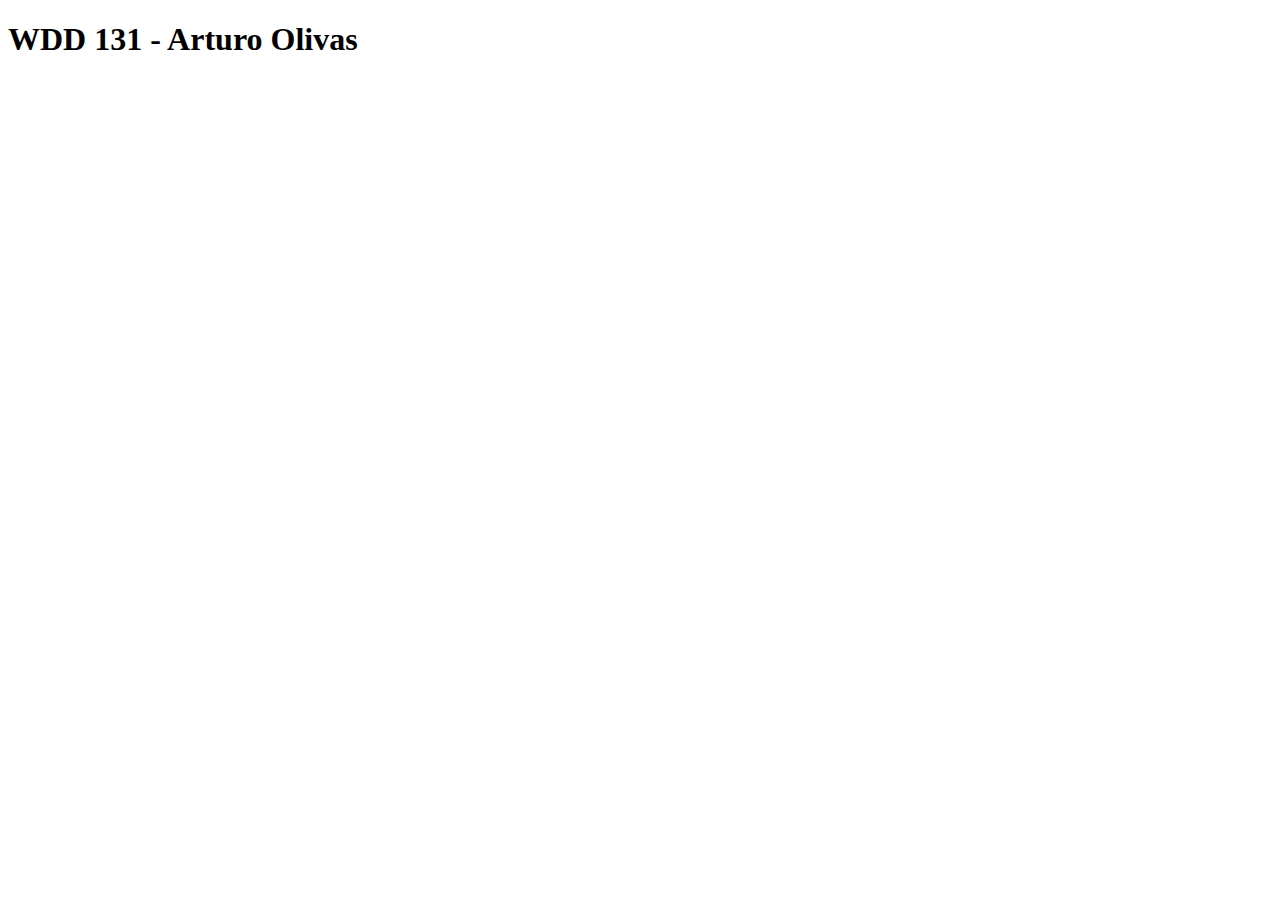
==== index.html @ a1fb65a5 "Initial Commit" ====
<!DOCTYPE html>
<html lang="en">
<head>
    <meta charset="UTF-8">
    <meta name="viewport" content="width=device-width, initial-scale=1.0">
    <title>WDD 131</title>
</head>
<body>
    <h1> WDD 131 - Arturo Olivas</h1>
</body>
</html>
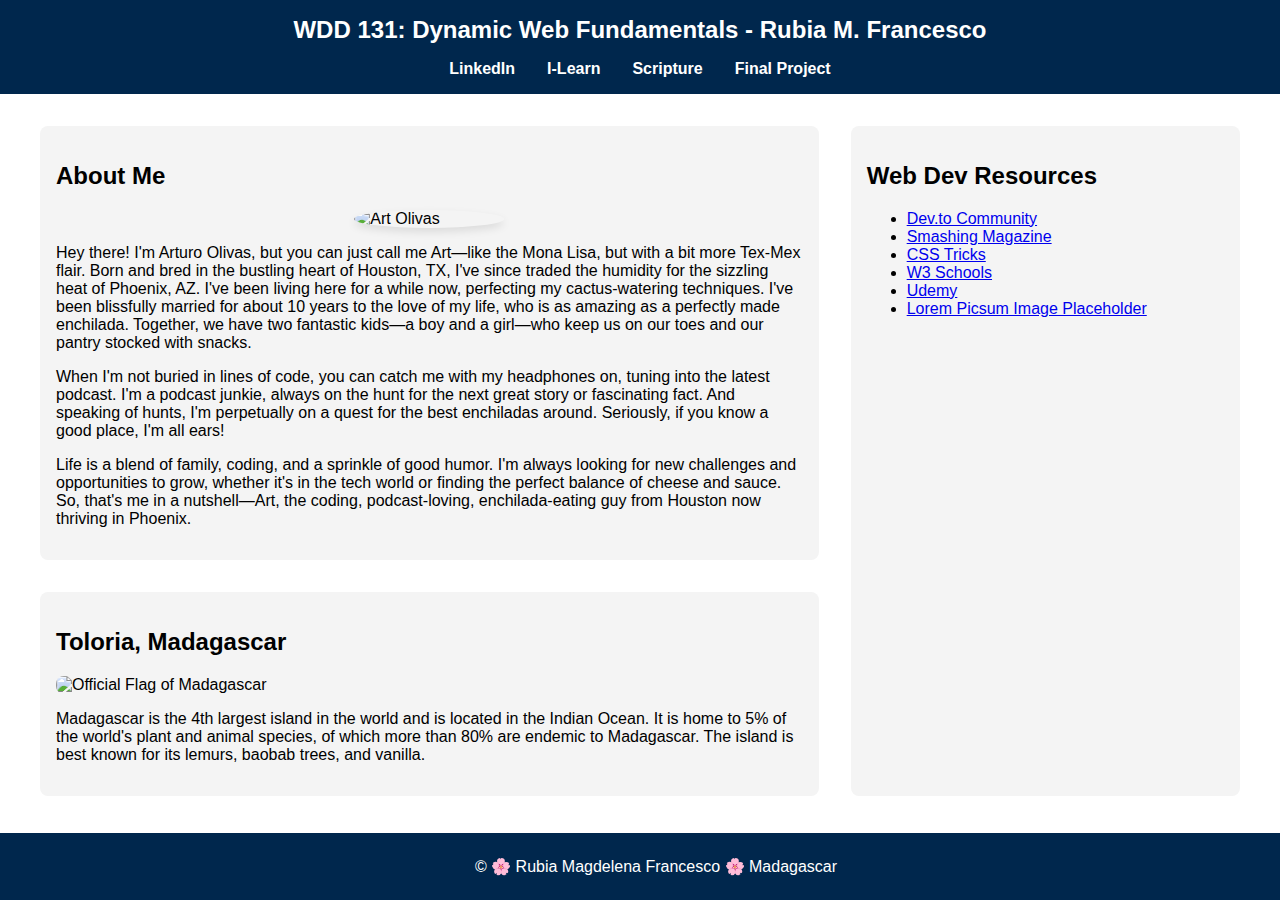
==== commit 5160febb: "initial commit HTML, CSS and JS" ====
--- a/index.html
+++ b/index.html
@@ -1,11 +1,71 @@
 <!DOCTYPE html>
 <html lang="en">
+
 <head>
     <meta charset="UTF-8">
     <meta name="viewport" content="width=device-width, initial-scale=1.0">
-    <title>WDD 131</title>
+    <title>WDD 131 - Dynamic Web Fundamentals - Your Name</title>
+    <meta name="description"
+        content="WDD 131 - Dynamic Web Fundamentals by Your Name. Summary of page content including web development resources, personal introduction, and project information.">
+    <meta name="author" content="Your Name">
+    <link rel="stylesheet" href="styles/base.css">
+    <script src="scripts/getdates.js" defer></script>
 </head>
+
 <body>
-    <h1> WDD 131 - Arturo Olivas</h1>
+    <header>
+        <h1>WDD 131: Dynamic Web Fundamentals - Rubia M. Francesco</h1>
+        <nav>
+            <ul>
+                <li><a href="https://www.linkedin.com/in/artolivas84/">LinkedIn</a></li>
+                <li><a href="https://byui.instructure.com">I-Learn</a></li>
+                <li><a href="https://www.churchofjesuschrist.org/study/scriptures">Scripture</a></li>
+                <li><a href="#">Final Project</a></li>
+            </ul>
+        </nav>
+    </header>
+    <main>
+        <section class="card about-me">
+            <h2>About Me</h2>
+            <img src="images/profile.jpeg" alt="Art Olivas">
+            <p>Hey there! I'm Arturo Olivas, but you can just call me Art—like the Mona Lisa, but with a bit more
+                Tex-Mex flair. Born and bred in the bustling heart of Houston, TX, I've since traded the humidity for
+                the sizzling heat of Phoenix, AZ. I've been living here for a while now, perfecting my cactus-watering
+                techniques. I've been blissfully married for about 10 years to the love of my life, who is as amazing as
+                a perfectly made enchilada. Together, we have two fantastic kids—a boy and a girl—who keep us on our
+                toes and our pantry stocked with snacks. </p>
+            <p>When I'm not buried in lines of code, you can catch me with my headphones on, tuning into the latest
+                podcast. I'm a podcast junkie, always on the hunt for the next great story or fascinating fact. And
+                speaking of hunts, I'm perpetually on a quest for the best enchiladas around. Seriously, if you know a
+                good place, I'm all ears!</p>
+            <p>Life is a blend of family, coding, and a sprinkle of good humor. I'm always looking for new challenges
+                and opportunities to grow, whether it's in the tech world or finding the perfect balance of cheese and
+                sauce. So, that's me in a nutshell—Art, the coding, podcast-loving, enchilada-eating guy from Houston
+                now thriving in Phoenix.</p>
+        </section>
+        <section class="card resources">
+            <h2>Web Dev Resources</h2>
+            <ul>
+                <li><a href="#">Dev.to Community</a></li>
+                <li><a href="#">Smashing Magazine</a></li>
+                <li><a href="#">CSS Tricks</a></li>
+                <li><a href="#">W3 Schools</a></li>
+                <li><a href="#">Udemy</a></li>
+                <li><a href="#">Lorem Picsum Image Placeholder</a></li>
+            </ul>
+        </section>
+        <section class="card">
+            <h2>Toloria, Madagascar</h2>
+            <img src="images/madagascar-flag.jpg" alt="Official Flag of Madagascar">
+            <p>Madagascar is the 4th largest island in the world and is located in the Indian Ocean. It is home to 5% of
+                the world's plant and animal species, of which more than 80% are endemic to Madagascar. The island is
+                best known for its lemurs, baobab trees, and vanilla.</p>
+        </section>
+    </main>
+    <footer>
+        <p>&copy; <span id="currentyear"></span> 🌸 Rubia Magdelena Francesco 🌸 Madagascar</p>
+        <p id="lastModified"></p>
+    </footer>
 </body>
-</html>
+
+</html>--- a/styles/base.css
+++ b/styles/base.css
@@ -0,0 +1,88 @@
+body {
+    font-family: 'Arial', sans-serif;
+    margin: 0;
+    padding: 0;
+}
+
+header {
+    background-color: #00274D;
+    color: white;
+    padding: 1em;
+    text-align: center;
+}
+
+header h1 {
+    margin: 0;
+    font-size: 1.5em;
+}
+
+nav ul {
+    list-style: none;
+    padding: 0;
+    display: flex;
+    justify-content: center;
+    margin: 1em 0 0 0;
+}
+
+nav ul li {
+    margin: 0 1em;
+}
+
+nav ul li a {
+    color: white;
+    text-decoration: none;
+    font-weight: bold;
+}
+
+main {
+    display: grid;
+    grid-template-columns: 2fr 1fr;
+    gap: 2em;
+    padding: 2em;
+    max-width: 1200px;
+    margin: 0 auto;
+}
+
+.card {
+    background: #f4f4f4;
+    border-radius: 8px;
+    padding: 1em;
+}
+
+.card img {
+    display: block;
+    margin: 1em auto;
+    max-width: 100%;
+    border-radius: 8px;
+}
+
+.about-me img {
+    width: 150px;
+    max-width: 100%;
+    border-radius: 50%;
+    box-shadow: 0 4px 8px rgba(0, 0, 0, 0.1);
+    display: block;
+    margin: 1em auto;
+}
+
+footer {
+    background-color: #00274D;
+    color: white;
+    text-align: center;
+    padding: 1em;
+    position: fixed;
+    width: 100%;
+    bottom: 0;
+}
+
+footer p {
+    margin: 0.5em 0;
+}
+
+nav ul li a:hover {
+    color: #FF5733;
+}
+
+.resources {
+    grid-row: span 2;
+}
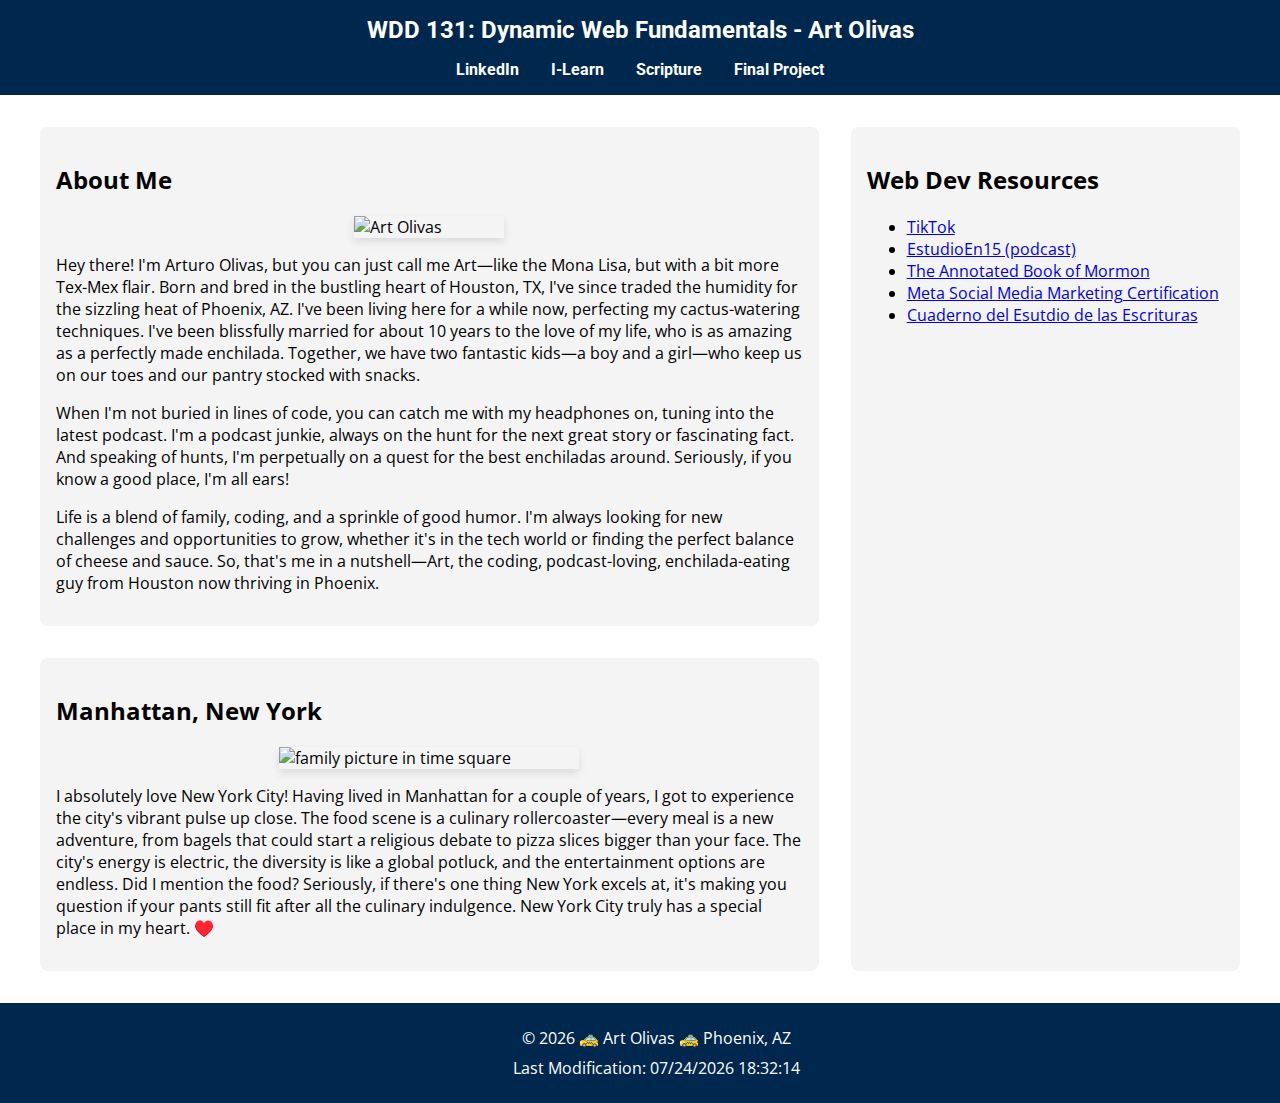
==== commit 025c6c35: "Update to images, paragraphs" ====
--- a/index.html
+++ b/index.html
@@ -4,17 +4,18 @@
 <head>
     <meta charset="UTF-8">
     <meta name="viewport" content="width=device-width, initial-scale=1.0">
-    <title>WDD 131 - Dynamic Web Fundamentals - Your Name</title>
+    <title>WDD 131 - Dynamic Web Fundamentals - Art Olivas</title>
     <meta name="description"
-        content="WDD 131 - Dynamic Web Fundamentals by Your Name. Summary of page content including web development resources, personal introduction, and project information.">
+        content="WDD 131 - Dynamic Web Fundamentals by Art Olivas. Summary of page content including web development resources, personal introduction, and project information.">
     <meta name="author" content="Your Name">
     <link rel="stylesheet" href="styles/base.css">
-    <script src="scripts/getdates.js" defer></script>
+    <link href="https://fonts.googleapis.com/css2?family=Open+Sans:wght@400;700&family=Roboto:wght@400;700&display=swap" rel="stylesheet">
+    <script src="scripts/getadates.js" defer></script>
 </head>
 
 <body>
     <header>
-        <h1>WDD 131: Dynamic Web Fundamentals - Rubia M. Francesco</h1>
+        <h1>WDD 131: Dynamic Web Fundamentals - Art Olivas</h1>
         <nav>
             <ul>
                 <li><a href="https://www.linkedin.com/in/artolivas84/">LinkedIn</a></li>
@@ -46,24 +47,21 @@
         <section class="card resources">
             <h2>Web Dev Resources</h2>
             <ul>
-                <li><a href="#">Dev.to Community</a></li>
-                <li><a href="#">Smashing Magazine</a></li>
-                <li><a href="#">CSS Tricks</a></li>
-                <li><a href="#">W3 Schools</a></li>
-                <li><a href="#">Udemy</a></li>
-                <li><a href="#">Lorem Picsum Image Placeholder</a></li>
+                <li><a href="https://www.tiktok.com/@artolivas">TikTok</a></li>
+                <li><a href="https://open.spotify.com/show/0iSTSVxA9B2ujV6lAMFrkn">EstudioEn15 (podcast)</a></li>
+                <li><a href="https://a.co/d/0aKTUTE8">The Annotated Book of Mormon</a></li>
+                <li><a href="https://coursera.org/share/e6392797783be423f987c9a42e392f95">Meta Social Media Marketing Certification</a></li>
+                <li><a href="www.canva.com/design/DAGGpyteNUE/W_UrZJ4P_GfVMJCYEl2rmQ/edit?utm_content=DAGGpyteNUE&utm_campaign=designshare&utm_medium=link2&utm_source=sharebutton">Cuaderno del Esutdio de las Escrituras</a></li>
             </ul>
         </section>
-        <section class="card">
-            <h2>Toloria, Madagascar</h2>
-            <img src="images/madagascar-flag.jpg" alt="Official Flag of Madagascar">
-            <p>Madagascar is the 4th largest island in the world and is located in the Indian Ocean. It is home to 5% of
-                the world's plant and animal species, of which more than 80% are endemic to Madagascar. The island is
-                best known for its lemurs, baobab trees, and vanilla.</p>
+        <section class="card New-York">
+            <h2>Manhattan, New York</h2>
+            <img src="images/timesquare.jpeg" alt="family picture in time square">
+            <p>I absolutely love New York City! Having lived in Manhattan for a couple of years, I got to experience the city's vibrant pulse up close. The food scene is a culinary rollercoaster—every meal is a new adventure, from bagels that could start a religious debate to pizza slices bigger than your face. The city's energy is electric, the diversity is like a global potluck, and the entertainment options are endless. Did I mention the food? Seriously, if there's one thing New York excels at, it's making you question if your pants still fit after all the culinary indulgence. New York City truly has a special place in my heart. ♥️</p>
         </section>
     </main>
     <footer>
-        <p>&copy; <span id="currentyear"></span> 🌸 Rubia Magdelena Francesco 🌸 Madagascar</p>
+        <p>&copy; <span id="currentyear"></span> 🚕 Art Olivas 🚕 Phoenix, AZ</p>
         <p id="lastModified"></p>
     </footer>
 </body>
--- a/styles/base.css
+++ b/styles/base.css
@@ -1,5 +1,5 @@
 body {
-    font-family: 'Arial', sans-serif;
+    font-family: 'Open Sans', sans-serif;
     margin: 0;
     padding: 0;
 }
@@ -9,6 +9,7 @@
     color: white;
     padding: 1em;
     text-align: center;
+    font-family: 'Roboto', sans-serif;
 }
 
 header h1 {
@@ -50,16 +51,16 @@
 }
 
 .card img {
+    width: 300px;
+    max-width: 100%;
+    box-shadow: 0 4px 8px rgba(0, 0, 0, 0.1);
     display: block;
     margin: 1em auto;
-    max-width: 100%;
-    border-radius: 8px;
 }
 
 .about-me img {
     width: 150px;
     max-width: 100%;
-    border-radius: 50%;
     box-shadow: 0 4px 8px rgba(0, 0, 0, 0.1);
     display: block;
     margin: 1em auto;
@@ -70,9 +71,8 @@
     color: white;
     text-align: center;
     padding: 1em;
-    position: fixed;
+    position: relative;
     width: 100%;
-    bottom: 0;
 }
 
 footer p {
@@ -85,4 +85,4 @@
 
 .resources {
     grid-row: span 2;
-}
+}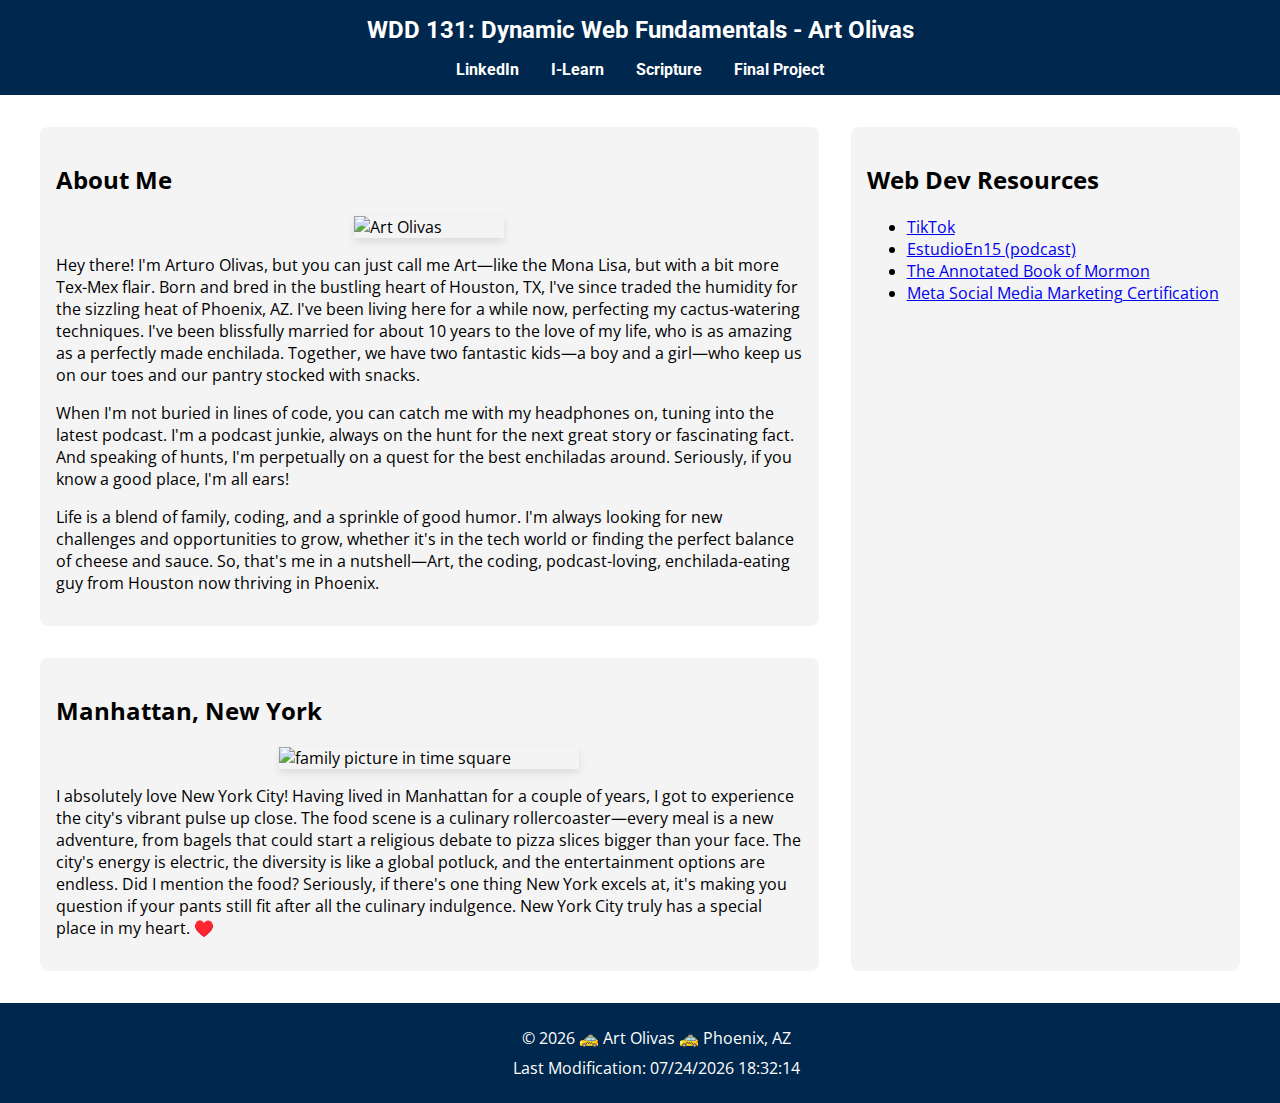
==== commit c2f0999b: "REmoved a link from Web Resources" ====
--- a/index.html
+++ b/index.html
@@ -51,7 +51,6 @@
                 <li><a href="https://open.spotify.com/show/0iSTSVxA9B2ujV6lAMFrkn">EstudioEn15 (podcast)</a></li>
                 <li><a href="https://a.co/d/0aKTUTE8">The Annotated Book of Mormon</a></li>
                 <li><a href="https://coursera.org/share/e6392797783be423f987c9a42e392f95">Meta Social Media Marketing Certification</a></li>
-                <li><a href="www.canva.com/design/DAGGpyteNUE/W_UrZJ4P_GfVMJCYEl2rmQ/edit?utm_content=DAGGpyteNUE&utm_campaign=designshare&utm_medium=link2&utm_source=sharebutton">Cuaderno del Esutdio de las Escrituras</a></li>
             </ul>
         </section>
         <section class="card New-York">
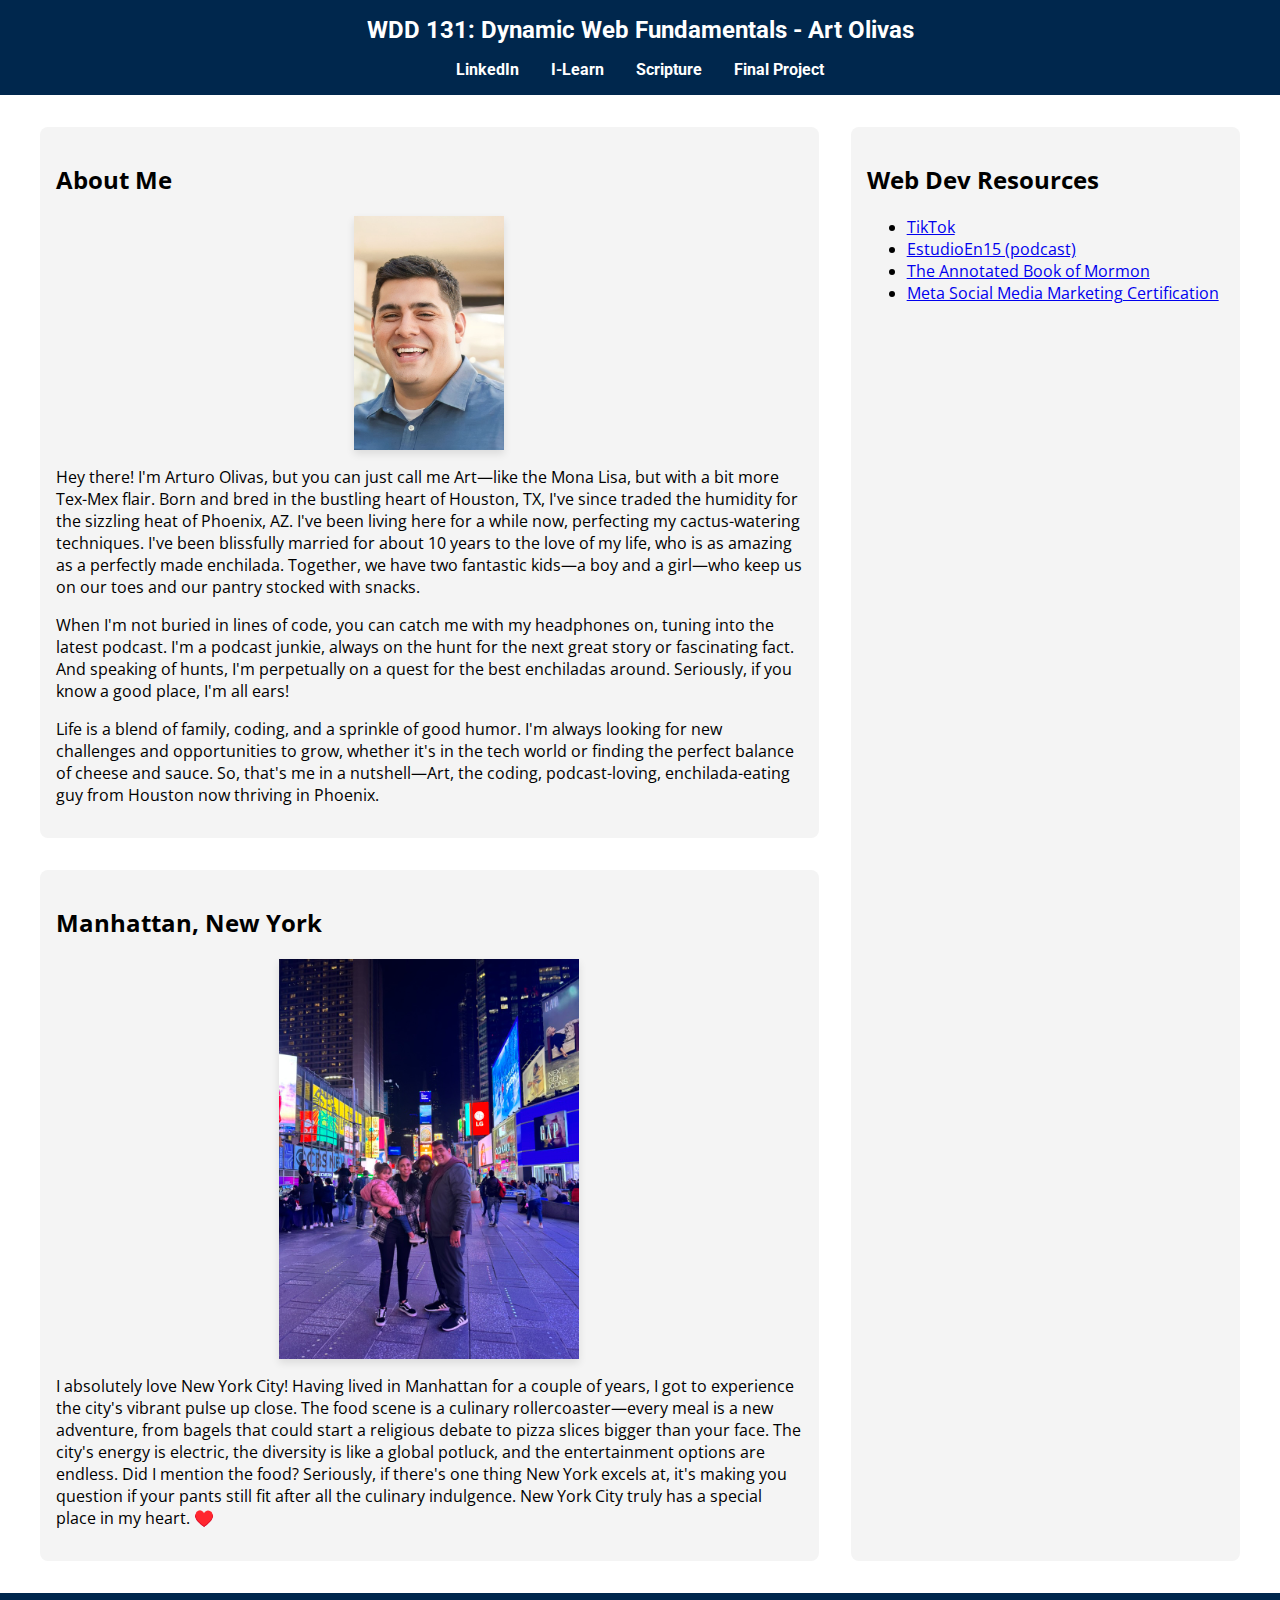
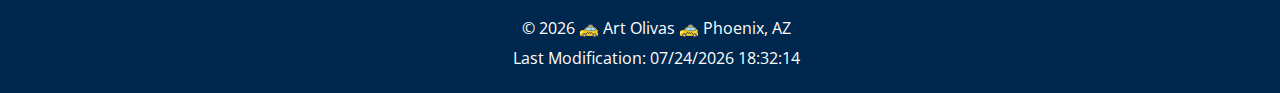
==== commit 07a28100: "Update file for personal site. update image type for place site" ====
--- a/index.html
+++ b/index.html
@@ -28,7 +28,7 @@
     <main>
         <section class="card about-me">
             <h2>About Me</h2>
-            <img src="images/profile.jpeg" alt="Art Olivas">
+            <img src="Images/profile.jpg" alt="Art Olivas">
             <p>Hey there! I'm Arturo Olivas, but you can just call me Art—like the Mona Lisa, but with a bit more
                 Tex-Mex flair. Born and bred in the bustling heart of Houston, TX, I've since traded the humidity for
                 the sizzling heat of Phoenix, AZ. I've been living here for a while now, perfecting my cactus-watering
@@ -55,7 +55,7 @@
         </section>
         <section class="card New-York">
             <h2>Manhattan, New York</h2>
-            <img src="images/timesquare.jpeg" alt="family picture in time square">
+            <img src="Images/timesquare.jpg" alt="family picture in time square">
             <p>I absolutely love New York City! Having lived in Manhattan for a couple of years, I got to experience the city's vibrant pulse up close. The food scene is a culinary rollercoaster—every meal is a new adventure, from bagels that could start a religious debate to pizza slices bigger than your face. The city's energy is electric, the diversity is like a global potluck, and the entertainment options are endless. Did I mention the food? Seriously, if there's one thing New York excels at, it's making you question if your pants still fit after all the culinary indulgence. New York City truly has a special place in my heart. ♥️</p>
         </section>
     </main>
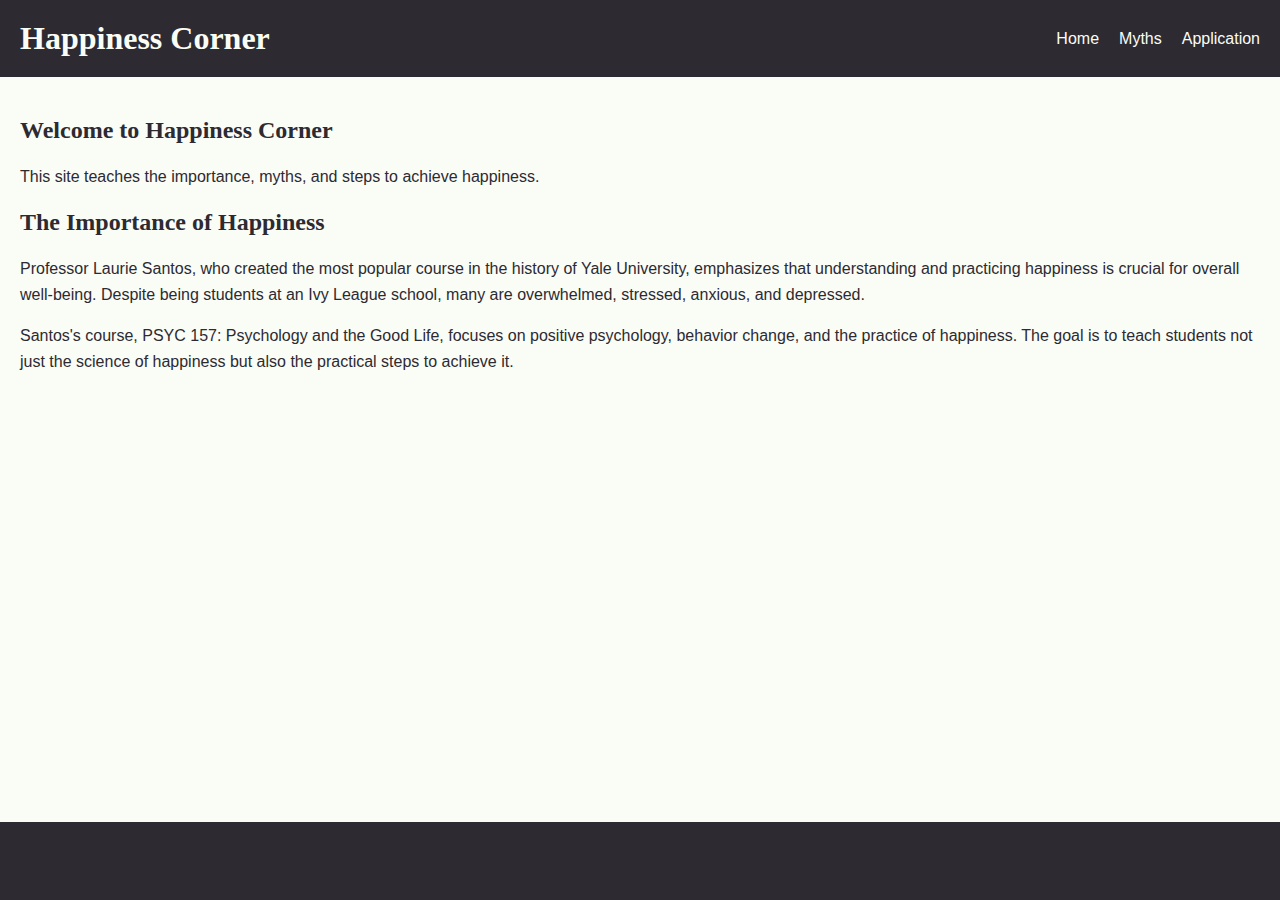
==== commit 8914a613: "Initial commit of HTML, CSS and JS for Happiness site" ====
--- a/index.html
+++ b/index.html
@@ -1,68 +1,38 @@
 <!DOCTYPE html>
 <html lang="en">
-
 <head>
     <meta charset="UTF-8">
     <meta name="viewport" content="width=device-width, initial-scale=1.0">
-    <title>WDD 131 - Dynamic Web Fundamentals - Art Olivas</title>
-    <meta name="description"
-        content="WDD 131 - Dynamic Web Fundamentals by Art Olivas. Summary of page content including web development resources, personal introduction, and project information.">
-    <meta name="author" content="Your Name">
-    <link rel="stylesheet" href="styles/base.css">
-    <link href="https://fonts.googleapis.com/css2?family=Open+Sans:wght@400;700&family=Roboto:wght@400;700&display=swap" rel="stylesheet">
-    <script src="scripts/getadates.js" defer></script>
+    <title>Happiness Corner</title>
+    <link rel="stylesheet" href="styles/happy.css">
+    <script defer src="scripts/happy.js"></script>
 </head>
-
 <body>
     <header>
-        <h1>WDD 131: Dynamic Web Fundamentals - Art Olivas</h1>
+        <h1>Happiness Corner</h1>
         <nav>
             <ul>
-                <li><a href="https://www.linkedin.com/in/artolivas84/">LinkedIn</a></li>
-                <li><a href="https://byui.instructure.com">I-Learn</a></li>
-                <li><a href="https://www.churchofjesuschrist.org/study/scriptures">Scripture</a></li>
-                <li><a href="#">Final Project</a></li>
+                <li><a href="happy.html">Home</a></li>
+                <li><a href="myths.html">Myths</a></li>
+                <li><a href="application.html">Application</a></li>
             </ul>
         </nav>
     </header>
-    <main>
-        <section class="card about-me">
-            <h2>About Me</h2>
-            <img src="Images/profile.jpg" alt="Art Olivas">
-            <p>Hey there! I'm Arturo Olivas, but you can just call me Art—like the Mona Lisa, but with a bit more
-                Tex-Mex flair. Born and bred in the bustling heart of Houston, TX, I've since traded the humidity for
-                the sizzling heat of Phoenix, AZ. I've been living here for a while now, perfecting my cactus-watering
-                techniques. I've been blissfully married for about 10 years to the love of my life, who is as amazing as
-                a perfectly made enchilada. Together, we have two fantastic kids—a boy and a girl—who keep us on our
-                toes and our pantry stocked with snacks. </p>
-            <p>When I'm not buried in lines of code, you can catch me with my headphones on, tuning into the latest
-                podcast. I'm a podcast junkie, always on the hunt for the next great story or fascinating fact. And
-                speaking of hunts, I'm perpetually on a quest for the best enchiladas around. Seriously, if you know a
-                good place, I'm all ears!</p>
-            <p>Life is a blend of family, coding, and a sprinkle of good humor. I'm always looking for new challenges
-                and opportunities to grow, whether it's in the tech world or finding the perfect balance of cheese and
-                sauce. So, that's me in a nutshell—Art, the coding, podcast-loving, enchilada-eating guy from Houston
-                now thriving in Phoenix.</p>
-        </section>
-        <section class="card resources">
-            <h2>Web Dev Resources</h2>
-            <ul>
-                <li><a href="https://www.tiktok.com/@artolivas">TikTok</a></li>
-                <li><a href="https://open.spotify.com/show/0iSTSVxA9B2ujV6lAMFrkn">EstudioEn15 (podcast)</a></li>
-                <li><a href="https://a.co/d/0aKTUTE8">The Annotated Book of Mormon</a></li>
-                <li><a href="https://coursera.org/share/e6392797783be423f987c9a42e392f95">Meta Social Media Marketing Certification</a></li>
-            </ul>
-        </section>
-        <section class="card New-York">
-            <h2>Manhattan, New York</h2>
-            <img src="Images/timesquare.jpg" alt="family picture in time square">
-            <p>I absolutely love New York City! Having lived in Manhattan for a couple of years, I got to experience the city's vibrant pulse up close. The food scene is a culinary rollercoaster—every meal is a new adventure, from bagels that could start a religious debate to pizza slices bigger than your face. The city's energy is electric, the diversity is like a global potluck, and the entertainment options are endless. Did I mention the food? Seriously, if there's one thing New York excels at, it's making you question if your pants still fit after all the culinary indulgence. New York City truly has a special place in my heart. ♥️</p>
-        </section>
-    </main>
+    <div class="container">
+        <main>
+            <section id="introduction">
+                <h2>Welcome to Happiness Corner</h2>
+                <p>This site teaches the importance, myths, and steps to achieve happiness.</p>
+            </section>
+            <section id="importance">
+                <h2>The Importance of Happiness</h2>
+                <p>Professor Laurie Santos, who created the most popular course in the history of Yale University, emphasizes that understanding and practicing happiness is crucial for overall well-being. Despite being students at an Ivy League school, many are overwhelmed, stressed, anxious, and depressed.</p>
+                <p>Santos's course, PSYC 157: Psychology and the Good Life, focuses on positive psychology, behavior change, and the practice of happiness. The goal is to teach students not just the science of happiness but also the practical steps to achieve it.</p>
+            </section>
+        </main>
+    </div>
     <footer>
-        <p>&copy; <span id="currentyear"></span> 🚕 Art Olivas 🚕 Phoenix, AZ</p>
-        <p id="lastModified"></p>
+        <p>&copy; 2024 Happiness Corner</p>
     </footer>
 </body>
-
 </html>--- a/styles/happy.css
+++ b/styles/happy.css
@@ -0,0 +1,84 @@
+/* happy.css */
+
+body {
+    font-family: Arial, sans-serif;
+    background-color: #FAFDF6;
+    color: #2D2A32;
+    margin: 0;
+    padding: 0;
+    display: flex;
+    flex-direction: column;
+    min-height: 100vh;
+}
+
+header {
+    background-color: #2D2A32;
+    color: #FAFDF6; /* Baby Powder */
+    padding: 20px;
+    display: flex;
+    justify-content: space-between;
+    align-items: center;
+}
+
+header h1 {
+    color: #FAFDF6; /* Baby Powder */
+    margin: 0;
+}
+
+nav ul {
+    list-style: none;
+    padding: 0;
+    margin: 0;
+    display: flex;
+}
+
+nav ul li {
+    margin-left: 20px;
+}
+
+nav ul li a {
+    color: #FAFDF6; /* Baby Powder */
+    text-decoration: none;
+}
+
+nav ul li a:hover {
+    text-decoration: underline;
+}
+
+.container {
+    flex: 1;
+    display: flex;
+    flex-direction: column;
+}
+
+main {
+    flex: 1;
+    padding: 20px;
+}
+
+h1, h2 {
+    font-family: Georgia, serif;
+    color: #2D2A32;
+}
+
+h1 {
+    font-size: 2em;
+}
+
+h2 {
+    font-size: 1.5em;
+}
+
+p, ul, li, ol {
+    font-family: Arial, sans-serif;
+    font-size: 1em;
+    line-height: 1.6;
+    color: #2D2A32;
+}
+
+footer {
+    background-color: #2D2A32;
+    color: #FAFDF6; /* Baby Powder */
+    text-align: center;
+    padding: 10px 0;
+}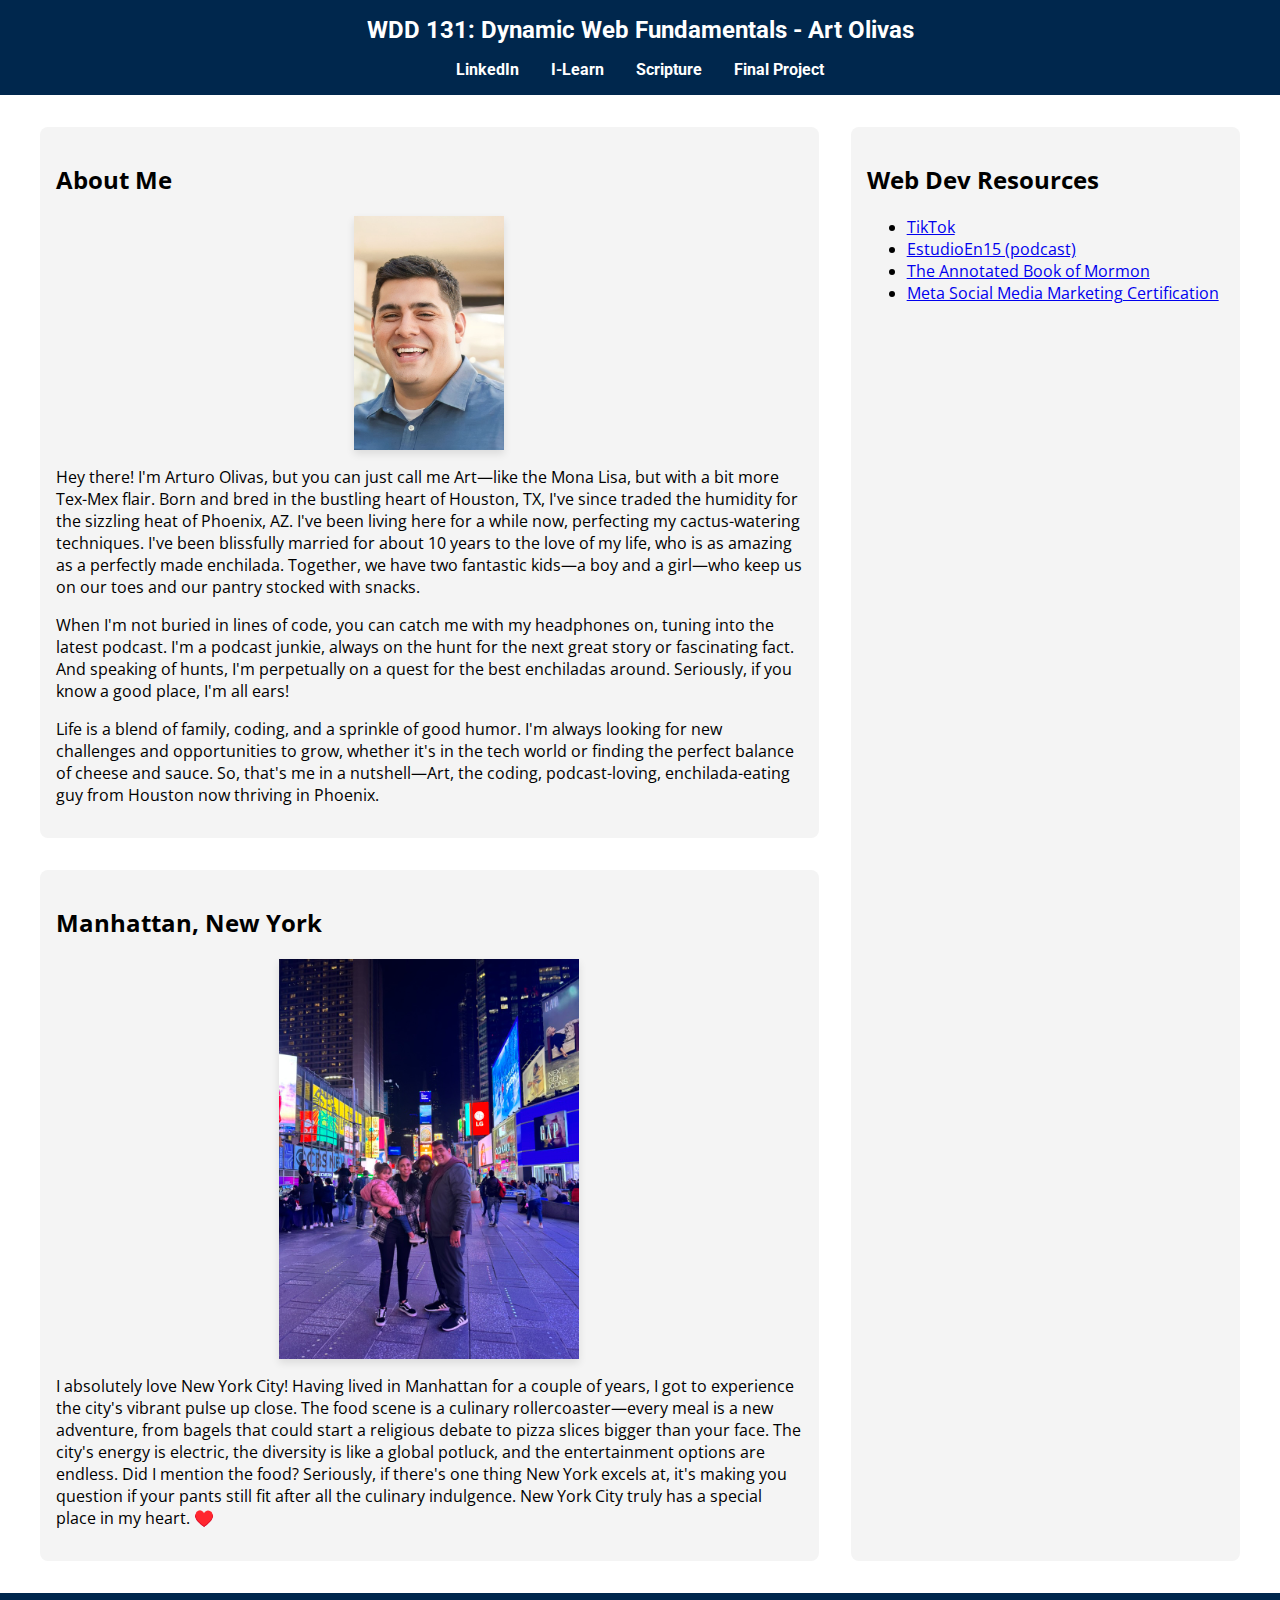
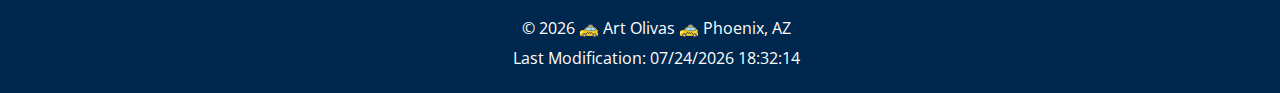
==== commit 4eeaad37: "Update to each UL element in HTML files" ====
--- a/index.html
+++ b/index.html
@@ -1,38 +1,68 @@
 <!DOCTYPE html>
 <html lang="en">
+
 <head>
     <meta charset="UTF-8">
     <meta name="viewport" content="width=device-width, initial-scale=1.0">
-    <title>Happiness Corner</title>
-    <link rel="stylesheet" href="styles/happy.css">
-    <script defer src="scripts/happy.js"></script>
+    <title>WDD 131 - Dynamic Web Fundamentals - Art Olivas</title>
+    <meta name="description"
+        content="WDD 131 - Dynamic Web Fundamentals by Art Olivas. Summary of page content including web development resources, personal introduction, and project information.">
+    <meta name="author" content="Your Name">
+    <link rel="stylesheet" href="styles/base.css">
+    <link href="https://fonts.googleapis.com/css2?family=Open+Sans:wght@400;700&family=Roboto:wght@400;700&display=swap" rel="stylesheet">
+    <script src="scripts/getadates.js" defer></script>
 </head>
+
 <body>
     <header>
-        <h1>Happiness Corner</h1>
+        <h1>WDD 131: Dynamic Web Fundamentals - Art Olivas</h1>
         <nav>
             <ul>
-                <li><a href="happy.html">Home</a></li>
-                <li><a href="myths.html">Myths</a></li>
-                <li><a href="application.html">Application</a></li>
+                <li><a href="https://www.linkedin.com/in/artolivas84/">LinkedIn</a></li>
+                <li><a href="https://byui.instructure.com">I-Learn</a></li>
+                <li><a href="https://www.churchofjesuschrist.org/study/scriptures">Scripture</a></li>
+                <li><a href="#">Final Project</a></li>
             </ul>
         </nav>
     </header>
-    <div class="container">
-        <main>
-            <section id="introduction">
-                <h2>Welcome to Happiness Corner</h2>
-                <p>This site teaches the importance, myths, and steps to achieve happiness.</p>
-            </section>
-            <section id="importance">
-                <h2>The Importance of Happiness</h2>
-                <p>Professor Laurie Santos, who created the most popular course in the history of Yale University, emphasizes that understanding and practicing happiness is crucial for overall well-being. Despite being students at an Ivy League school, many are overwhelmed, stressed, anxious, and depressed.</p>
-                <p>Santos's course, PSYC 157: Psychology and the Good Life, focuses on positive psychology, behavior change, and the practice of happiness. The goal is to teach students not just the science of happiness but also the practical steps to achieve it.</p>
-            </section>
-        </main>
-    </div>
+    <main>
+        <section class="card about-me">
+            <h2>About Me</h2>
+            <img src="Images/profile.jpg" alt="Art Olivas">
+            <p>Hey there! I'm Arturo Olivas, but you can just call me Art—like the Mona Lisa, but with a bit more
+                Tex-Mex flair. Born and bred in the bustling heart of Houston, TX, I've since traded the humidity for
+                the sizzling heat of Phoenix, AZ. I've been living here for a while now, perfecting my cactus-watering
+                techniques. I've been blissfully married for about 10 years to the love of my life, who is as amazing as
+                a perfectly made enchilada. Together, we have two fantastic kids—a boy and a girl—who keep us on our
+                toes and our pantry stocked with snacks. </p>
+            <p>When I'm not buried in lines of code, you can catch me with my headphones on, tuning into the latest
+                podcast. I'm a podcast junkie, always on the hunt for the next great story or fascinating fact. And
+                speaking of hunts, I'm perpetually on a quest for the best enchiladas around. Seriously, if you know a
+                good place, I'm all ears!</p>
+            <p>Life is a blend of family, coding, and a sprinkle of good humor. I'm always looking for new challenges
+                and opportunities to grow, whether it's in the tech world or finding the perfect balance of cheese and
+                sauce. So, that's me in a nutshell—Art, the coding, podcast-loving, enchilada-eating guy from Houston
+                now thriving in Phoenix.</p>
+        </section>
+        <section class="card resources">
+            <h2>Web Dev Resources</h2>
+            <ul>
+                <li><a href="https://www.tiktok.com/@artolivas">TikTok</a></li>
+                <li><a href="https://open.spotify.com/show/0iSTSVxA9B2ujV6lAMFrkn">EstudioEn15 (podcast)</a></li>
+                <li><a href="https://a.co/d/0aKTUTE8">The Annotated Book of Mormon</a></li>
+                <li><a href="https://coursera.org/share/e6392797783be423f987c9a42e392f95">Meta Social Media Marketing Certification</a></li>
+            </ul>
+        </section>
+        <section class="card New-York">
+            <h2>Manhattan, New York</h2>
+            <img src="Images/timesquare.jpg" alt="family picture in time square">
+            <p>I absolutely love New York City! Having lived in Manhattan for a couple of years, I got to experience the city's vibrant pulse up close. The food scene is a culinary rollercoaster—every meal is a new adventure, from bagels that could start a religious debate to pizza slices bigger than your face. The city's energy is electric, the diversity is like a global potluck, and the entertainment options are endless. Did I mention the food? Seriously, if there's one thing New York excels at, it's making you question if your pants still fit after all the culinary indulgence. New York City truly has a special place in my heart. ♥️</p>
+        </section>
+    </main>
     <footer>
-        <p>&copy; 2024 Happiness Corner</p>
+        <p>&copy; <span id="currentyear"></span> 🚕 Art Olivas 🚕 Phoenix, AZ</p>
+        <p id="lastModified"></p>
     </footer>
 </body>
+
 </html>--- a/styles/base.css
+++ b/styles/base.css
@@ -0,0 +1,88 @@
+body {
+    font-family: 'Open Sans', sans-serif;
+    margin: 0;
+    padding: 0;
+}
+
+header {
+    background-color: #00274D;
+    color: white;
+    padding: 1em;
+    text-align: center;
+    font-family: 'Roboto', sans-serif;
+}
+
+header h1 {
+    margin: 0;
+    font-size: 1.5em;
+}
+
+nav ul {
+    list-style: none;
+    padding: 0;
+    display: flex;
+    justify-content: center;
+    margin: 1em 0 0 0;
+}
+
+nav ul li {
+    margin: 0 1em;
+}
+
+nav ul li a {
+    color: white;
+    text-decoration: none;
+    font-weight: bold;
+}
+
+main {
+    display: grid;
+    grid-template-columns: 2fr 1fr;
+    gap: 2em;
+    padding: 2em;
+    max-width: 1200px;
+    margin: 0 auto;
+}
+
+.card {
+    background: #f4f4f4;
+    border-radius: 8px;
+    padding: 1em;
+}
+
+.card img {
+    width: 300px;
+    max-width: 100%;
+    box-shadow: 0 4px 8px rgba(0, 0, 0, 0.1);
+    display: block;
+    margin: 1em auto;
+}
+
+.about-me img {
+    width: 150px;
+    max-width: 100%;
+    box-shadow: 0 4px 8px rgba(0, 0, 0, 0.1);
+    display: block;
+    margin: 1em auto;
+}
+
+footer {
+    background-color: #00274D;
+    color: white;
+    text-align: center;
+    padding: 1em;
+    position: relative;
+    width: 100%;
+}
+
+footer p {
+    margin: 0.5em 0;
+}
+
+nav ul li a:hover {
+    color: #FF5733;
+}
+
+.resources {
+    grid-row: span 2;
+}